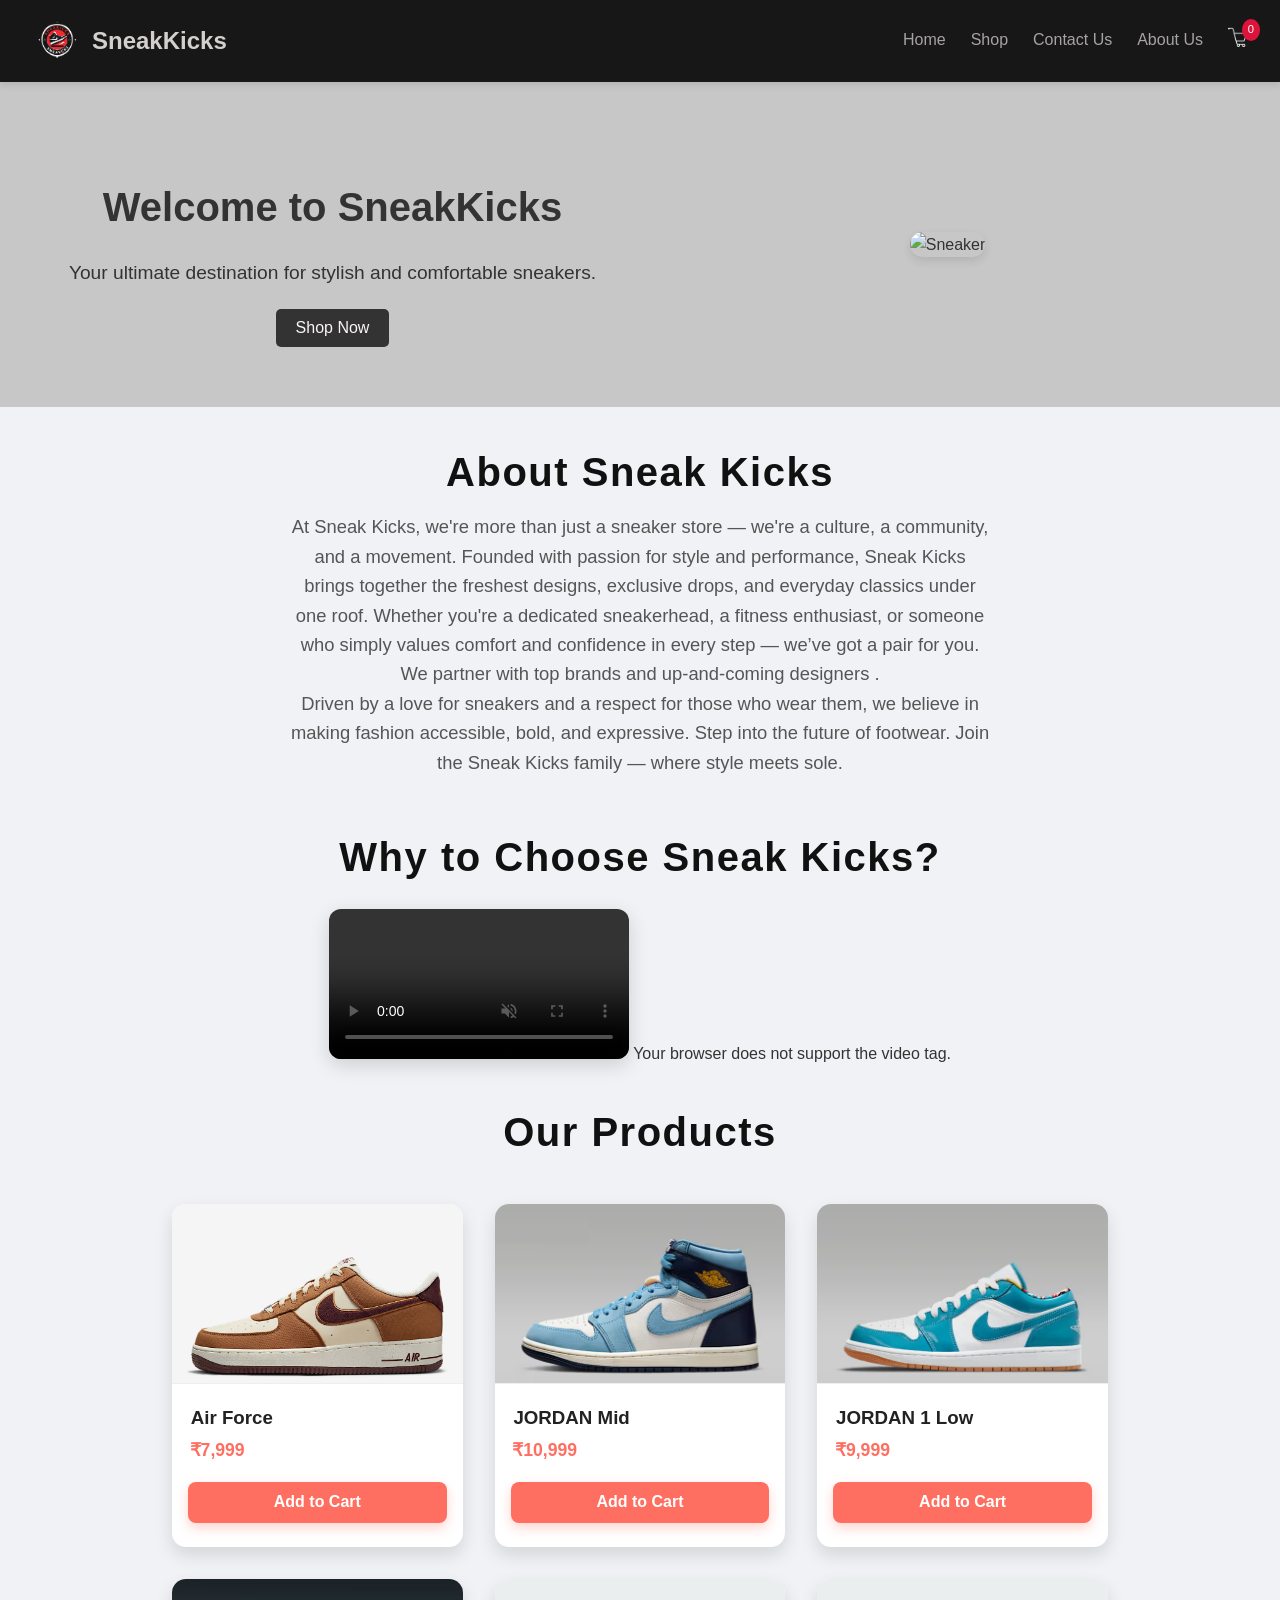
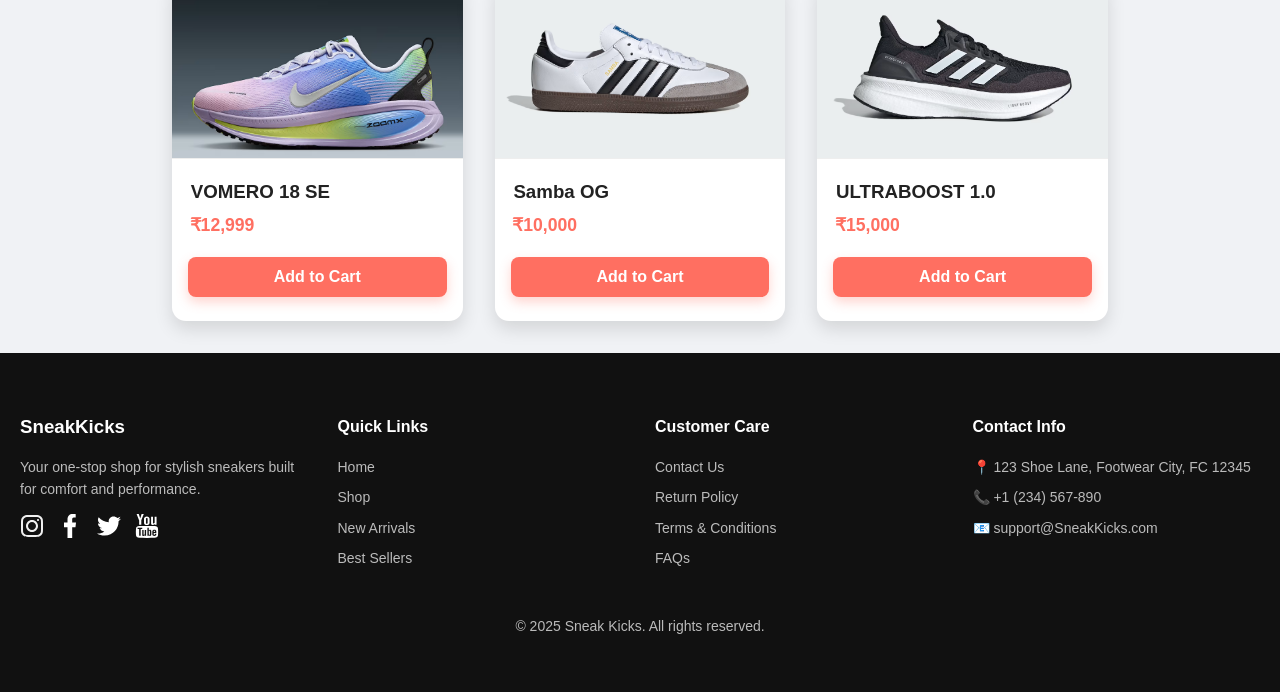
==== index.html @ 7ebffbcd "Update index.html" ====
<!DOCTYPE html>
<html lang="en">
<head>
  <meta charset="UTF-8" />
  <meta name="viewport" content="width=device-width, initial-scale=1" />
  <title>Sneak Kicks - Home</title>
  <link rel="stylesheet" href="style.css" />
  <script src="https://assets.adobedtm.com/236ca7d75265/d8dfe6c2cd3f/launch-2c0ed2ffb1d1-development.min.js" async></script>
</head>
<body>
    <header class="navbar">
        <div class="logo">
          <img src="Urban_Emblem_Logo_for_Sneaker_Website-removebg-preview.png" alt="Sneak Kicks Logo" class="logo-icon" />
          <span class="brand-name">SneakKicks</span>
        </div>
        <nav class="nav-links">
          <a href="index.html">Home</a>
          <a href="index.html#products">Shop</a>
          <a href="contact.html">Contact Us</a>
          <a href="index.html#about">About Us</a>
          <a href="cart.html" class="cart-link">
            <img src="./icons8-cart-50.png" alt="Cart" class="cart-icon" />
            <span class="cart-count" id="cart-count">0</span>
          </a>
        </nav>
      </header>
     
      <main>
        <section class="hero">
          <div class="hero-content">
            <div class="hero-text">
              <h1>Welcome to SneakKicks</h1>
              <p>Your ultimate destination for stylish and comfortable sneakers.</p>
              <button>Shop Now</button>
            </div>
            <div class="hero-image">
              <img src="https://images.pexels.com/photos/7856965/pexels-photo-7856965.jpeg?auto=compress&cs=tinysrgb&dpr=2&w=500" alt="Sneaker" />
            </div>
          </div>
        </section>
      </main>
     

  <section id="about" class="container">
    <h2>About Sneak Kicks</h2>
    <p>At Sneak Kicks, we're more than just a sneaker store — we're a culture, a community, and a movement.
        Founded with passion for style and performance, Sneak Kicks brings together the freshest designs, exclusive drops, and everyday classics under one roof. Whether you're a dedicated sneakerhead, a fitness enthusiast, or someone who simply values comfort and confidence in every step — we’ve got a pair for you.
        We partner with top brands and up-and-coming designers .</p>
    <p>Driven by a love for sneakers and a respect for those who wear them, we believe in making fashion accessible, bold, and expressive.
        Step into the future of footwear.
        Join the Sneak Kicks family — where style meets sole.</p>
  </section>

  <section id="promo-video" class="container">
    <h2>Why to Choose Sneak Kicks?</h2>
    <video controls autoplay loop muted>
      <source src="20250609_0518_SneakKicks_ Perfect Pair Showcase_simple_compose_01jx9hzk4wej083yca4m042abe.mp4" type="video/webm" />
      Your browser does not support the video tag.
    </video>
      Your browser does not support the video tag.
    </video>
  </section>

  <section id="products" class="container">
    <h2>Our Products</h2>
    <div class="product-list">
      <div class="product-card">
        <img src="AIR+FORCE+1+'07+LV8+1.avif" alt="Sneaker"/>
        <h3>Air Force</h3>
        <p class="price">₹7,999</p>
        <button class="add-to-cart" data-name="Air Force" data-price="7999">Add to Cart</button>
      </div>
      <div class="product-card">
        <img src="WMNS+AIR+JORDAN+1+RETRO+HI+OG.avif" alt="Sneaker"/>
        <h3>JORDAN Mid</h3>
        <p class="price">₹10,999</p>
        <button class="add-to-cart" data-name="JORDAN Mid" data-price="10999">Add to Cart</button>
      </div>
      <div class="product-card">
        <img src="AIR+JORDAN+1+LOW+SE.avif" alt="Sneaker"/>
        <h3>JORDAN 1 Low</h3>
        <p class="price">₹9,999</p>
        <button class="add-to-cart" data-name="JORDAN 1 Low" data-price="9999">Add to Cart</button>
      </div>
      <div class="product-card">
        <img src="W+NIKE+VOMERO+18+SE.avif" alt="Sneaker"/>
        <h3>VOMERO 18 SE</h3>
        <p class="price">₹12,999</p>
        <button class="add-to-cart" data-name="VOMERO 18 SE" data-price="12999">Add to Cart</button>
      </div>
      <div class="product-card">
        <img src="Samba_OG_Shoes_White_B75806_01_00_standard.avif" alt="Sneaker"/>
        <h3>Samba OG </h3>
        <p class="price">₹10,000</p>
        <button class="add-to-cart" data-name="Samba OG" data-price="10000">Add to Cart</button>
      </div>
      <div class="product-card">
        <img src="Ultraboost_5_Shoes_Black_JH9634_01_standard.avif" alt="Sneaker"/>
        <h3>ULTRABOOST 1.0 </h3>
        <p class="price">₹15,000</p>
        <button class="add-to-cart" data-name="ULTRABOOST 1.0" data-price="15000">Add to Cart</button>
      </div>
    </div>
  </section>

  <footer>
    <footer class="footer">
      <div class="footer-container">
        <div class="footer-col">
          <h3>SneakKicks</h3>
          <p>Your one-stop shop for stylish sneakers built for comfort and performance.</p>
          <div class="social-icons">
            <a href="#"><img src="instagram-svgrepo-com.svg" alt="Instagram"></a>
            <a href="#"><img src="facebook-176-svgrepo-com.svg" alt="Facebook"></a>
            <a href="#"><img src="twitter-154-svgrepo-com.svg" alt="Twitter"></a>
            <a href="#"><img src="youtube-svgrepo-com.svg" alt="YouTube"></a>
          </div>
        </div>
     
        <div class="footer-col">
          <h4>Quick Links</h4>
          <ul>
            <li><a href="index.html">Home</a></li>
            <li><a href="#">Shop</a></li>
            <li><a href="#">New Arrivals</a></li>
            <li><a href="#">Best Sellers</a></li>
          </ul>
        </div>
     
        <div class="footer-col">
          <h4>Customer Care</h4>
          <ul>
            <li><a href="contact.html" id="footer-contact-link"
                  onclick="window.dataLayer.push({
                    'event': 'footer_link_click',
                    'link_category': 'Customer Care',
                    'link_text': 'Contact Us',
                    'link_url': this.href,
                    'link_id': this.id
                  });">Contact Us</a></li>
            <li><a href="#">Return Policy</a></li>
            <li><a href="#">Terms & Conditions</a></li>
            <li><a href="#">FAQs</a></li>
          </ul>
        </div>
     
        <div class="footer-col">
          <h4>Contact Info</h4>
          <ul>
            <li><strong>📍</strong> 123 Shoe Lane, Footwear City, FC 12345</li>
            <li><strong>📞</strong> +1 (234) 567-890</li>
            <li><strong>📧</strong> support@SneakKicks.com</li>
          </ul>
        </div>
      </div>
     
      <div class="footer-bottom">
        <p>&copy; 2025 Sneak Kicks. All rights reserved.</p>
      </div>
  </footer>

  <script src="script.js"></script>
</body>
</html>
---- style.css ----
/* Reset and basics */
* {
    box-sizing: border-box;
  }
   
  body {
    font-family: 'Segoe UI', Tahoma, Geneva, Verdana, sans-serif;
    margin: 0;
    background: #f0f2f5;
    color: #333;
    line-height: 1.6;
  }
   
  .container {
    max-width: 1000px;
    margin: 2em auto;
    padding: 0 1em;
  }
   
  /* Header */
  header {
    background: #1a1a1a;
    color: #fff;
    padding: 1.5em 1em;
    text-align: center;
    box-shadow: 0 2px 5px rgba(0,0,0,0.2);
    position: sticky;
    top: 0;
    z-index: 100;
  }
   
  header h1 {
    margin: 0 0 0.3em;
    font-weight: 700;
    letter-spacing: 2px;
  }
   
  nav ul {
    list-style: none;
    padding: 0;
    margin: 0 auto;
    display: flex;
    justify-content: center;
    gap: 2em;
  }
   
  nav ul li a {
    color: #ccc;
    text-decoration: none;
    font-weight: 600;
    padding: 0.3em 0.5em;
    transition: color 0.3s ease;
    border-bottom: 2px solid transparent;
  }
   
  nav ul li a:hover,
  nav ul li a.active {
    color: #ff6f61;
    border-bottom-color: #ff6f61;
  }
   
  /* About Section */
  #about h2 {
    font-size: 2.5em;
    margin-bottom: 0.2em;
    color: #111;
    text-align: center;
    letter-spacing: 1.5px;
  }
   
  #about p {
    max-width: 700px;
    margin: 0 auto;
    font-size: 1.15em;
    color: #555;
    text-align: center;
  }
   
  /* Promo Video Section */
  #promo-video {
    text-align: center;
    margin-top: 3em;
  }
   
  #promo-video h2 {
    font-size: 2.5em;
    margin-bottom: 0.5em;
    color: #111;
    letter-spacing: 1.5px;
  }
   
  #promo-video video {
    max-width: 100%;
    border-radius: 12px;
    box-shadow: 0 6px 20px rgba(0,0,0,0.15);
    transition: transform 0.3s ease;
  }
   
  #promo-video video:hover {
    transform: scale(1.05);
  }
   
  /* Products Section */
  #products h2 {
    text-align: center;
    font-size: 2.5em;
    margin-bottom: 1em;
    color: #111;
    letter-spacing: 1.5px;
  }
   
  .product-list {
    display: grid;
    grid-template-columns: repeat(auto-fit, minmax(220px, 1fr));
    gap: 2em;
    padding: 0 1em;
  }
   
  .product-card {
    background: #fff;
    border-radius: 14px;
    box-shadow: 0 8px 18px rgba(0,0,0,0.12);
    overflow: hidden;
    display: flex;
    flex-direction: column;
    transition: box-shadow 0.3s ease;
    cursor: pointer;
  }
   
  .product-card:hover {
    box-shadow: 0 12px 28px rgba(255,111,97,0.4);
  }
   
  .product-card img {
    width: 100%;
    object-fit: cover;
    height: 180px;
    border-bottom: 1px solid #eee;
    transition: transform 0.3s ease;
  }
   
  .product-card:hover img {
    transform: scale(1.1);
  }
   
  .product-card h3 {
    margin: 1em 1em 0.2em;
    font-weight: 700;
    color: #222;
  }
   
  .product-card p {
    margin: 0 1em 1em;
    font-weight: 700;
    color: #ff6f61;
    font-size: 1.1em;
  }
   
  .product-card button {
    margin: auto 1em 1.5em;
    background-color: #ff6f61;
    border: none;
    padding: 0.7em 1em;
    border-radius: 8px;
    color: white;
    font-weight: 700;
    font-size: 1em;
    transition: background-color 0.3s ease;
    cursor: pointer;
    box-shadow: 0 5px 12px rgba(255,111,97,0.3);
  }
   
  .product-card button:hover {
    background-color: #e35b4b;
    box-shadow: 0 7px 16px rgba(227,91,75,0.5);
  }
   
  /* Cart Page */
  #cart-page {
    background-color: #fff;
    padding: 2em;
    border-radius: 12px;
    box-shadow: 0 6px 24px rgba(0,0,0,0.1);
    max-width: 800px;
    margin: 2em auto 4em;
    text-align: center;
  }
   
  #cart-page h2 {
    font-size: 2.8em;
    margin-bottom: 1em;
    letter-spacing: 1.5px;
    color: #111;
  }
   
  #cart-container {
    margin-top: 1em;
  }
   
  #cart-list {
    list-style: none;
    padding: 0;
    margin-bottom: 1.5em;
    max-height: 320px;
    overflow-y: auto;
    border-top: 2px solid #ff6f61;
    border-bottom: 2px solid #ff6f61;
  }
   
  #cart-list li {
    padding: 15px 20px;
    margin: 10px auto;
    background-color: #fdf0f0;
    border-radius: 8px;
    font-size: 1.15em;
    color: #d63636;
    font-weight: 600;
    box-shadow: 0 2px 6px rgba(255,111,97,0.3);
  }
   
  #total {
    font-weight: 700;
    font-size: 1.5em;
    color: #ff6f61;
    margin-bottom: 1.5em;
    display: block;
  }
   
  #checkout-btn {
    background-color: #ff6f61;
    color: white;
    border: none;
    padding: 0.8em 2em;
    border-radius: 12px;
    font-size: 1.1em;
    font-weight: 700;
    cursor: pointer;
    box-shadow: 0 5px 18px rgba(255,111,97,0.4);
    transition: background-color 0.3s ease;
  }
   
  #checkout-btn:hover {
    background-color: #e35b4b;
    box-shadow: 0 7px 22px rgba(227,91,75,0.6);
  }
  .cart-section {
    padding: 40px 20px;
    max-width: 800px;
    margin: 0 auto;
  }
   
  .cart-items-container {
    display: flex;
    flex-direction: column;
    gap: 20px;
    margin-top: 20px;
  }
   
  .cart-product {
    display: flex;
    align-items: center;
    gap: 20px;
    background-color: #f8f8f8;
    padding: 15px;
    border-radius: 10px;
    box-shadow: 0 2px 6px rgba(0,0,0,0.05);
  }
   
  .cart-img {
    width: 80px;
    height: 80px;
    object-fit: cover;
    border-radius: 8px;
  }
  .cart-summary {
    margin-top: 30px;
    text-align: right;
  }
   
  #checkout-btn {
    padding: 10px 20px;
    background-color: #1e90ff;
    color: white;
    font-weight: bold;
    border: none;
    border-radius: 6px;
    cursor: pointer;
    margin-top: 10px;
  }
   
  .remove-btn {
    padding: 6px 12px;
    background-color: crimson;
    color: white;
    border: none;
    border-radius: 6px;
    cursor: pointer;
    font-size: 0.85rem;
  }
   
  /* Footer */
  .footer {
    background-color: #111;
    color: #fff;
    padding: 40px 20px;
    font-family: 'Arial', sans-serif;
  }
   
  .footer-container {
    display: flex;
    flex-wrap: wrap;
    justify-content: space-around;
    gap: 30px;
  }
   
  .footer-col {
    flex: 1 1 200px;
  }
   
  .footer h3, .footer h4 {
    color: #fff;
    margin-bottom: 10px;
  }
   
  .footer p, .footer li {
    color: #bbb;
    font-size: 14px;
    line-height: 1.6;
  }
   
  .footer ul {
    list-style: none;
    padding: 0;
  }
   
  .footer ul li {
    margin-bottom: 8px;
  }
   
  .footer a {
    color: #bbb;
    text-decoration: none;
  }
   
  .footer a:hover {
    text-decoration: underline;
  }
   
  .social-icons a {
    display: inline-block;
    margin-right: 10px;
  }
   
  .social-icons img {
    width: 24px;
    height: 24px;
    filter: invert(1);
  }
   
  .footer-bottom {
    margin-top: 30px;
    text-align: center;
    font-size: 13px;
    color: #888;
  }
   
  /* SneakKicks Navbar */
.navbar {
    display: flex;
    justify-content: space-between;
    align-items: center;
    padding: 1rem 2rem;
    background-color: #181717;
    box-shadow: 0 4px 6px rgba(39, 39, 39, 0.1);
    position: sticky;
    top: 0;
    z-index: 1000;
  }
   
  .logo {
    display: flex;
    align-items: center;
  }
   
  .logo-icon {
    width: 50px;
    height: 50px;
    margin-right: 10px;
  }
   
  .brand-name {
    font-size: 1.5rem;
    font-weight: 700;
    color: #d4cfcf;
    font-family: 'Poppins', sans-serif;
  }
   
  .nav-links {
    display: flex;
    gap: 25px;
  }
   
  .nav-links a {
    text-decoration: none;
    color: #a8a3a3;
    font-weight: 500;
    position: relative;
    font-family: 'Poppins', sans-serif;
    transition: color 0.2s;
  }
   
  .nav-links a:hover {
    color: #ff5a5f;
  }
   
  .cart-icon {
    width: 20px;
    height: 20px;
  }
   
  .cart-count {
    background-color: crimson;
    color: white;
    font-size: 0.7rem;
    padding: 2px 6px;
    border-radius: 50%;
    position: absolute;
    top: -8px;
    right: -12px;
  }
   
  /* Hero Section */
  .hero {
    padding: 60px 20px;
    background: #c4c2c2e2;
    font-family: 'Poppins', sans-serif;
  }
   
  .hero-content {
    display: flex;
    flex-direction: column;
    align-items: center;
    gap: 30px;
    max-width: 1200px;
    margin: 0 auto;
  }
   
  @media (min-width: 768px) {
    .hero-content {
      flex-direction: row;
      justify-content: space-between;
    }
  }
   
  .hero-text {
    flex: 1;
    text-align: center;
  }
   
  .hero-text h1 {
    font-size: 2.5rem;
    margin-bottom: 10px;
  }
   
  .hero-text p {
    font-size: 1.2rem;
    margin-bottom: 20px;
  }
   
  .hero-text button {
    padding: 10px 20px;
    font-size: 1rem;
    background-color: #343333;
    color: rgb(249, 245, 245);
    border: none;
    border-radius: 5px;
    cursor: pointer;
  }
   
  .hero-image {
    flex: 1;
    text-align: center;
  }
   
  .hero-image img {
    max-width: 100%;
    height: auto;
    border-radius: 15px;
    box-shadow: 0 4px 10px rgba(0,0,0,0.1);
  }
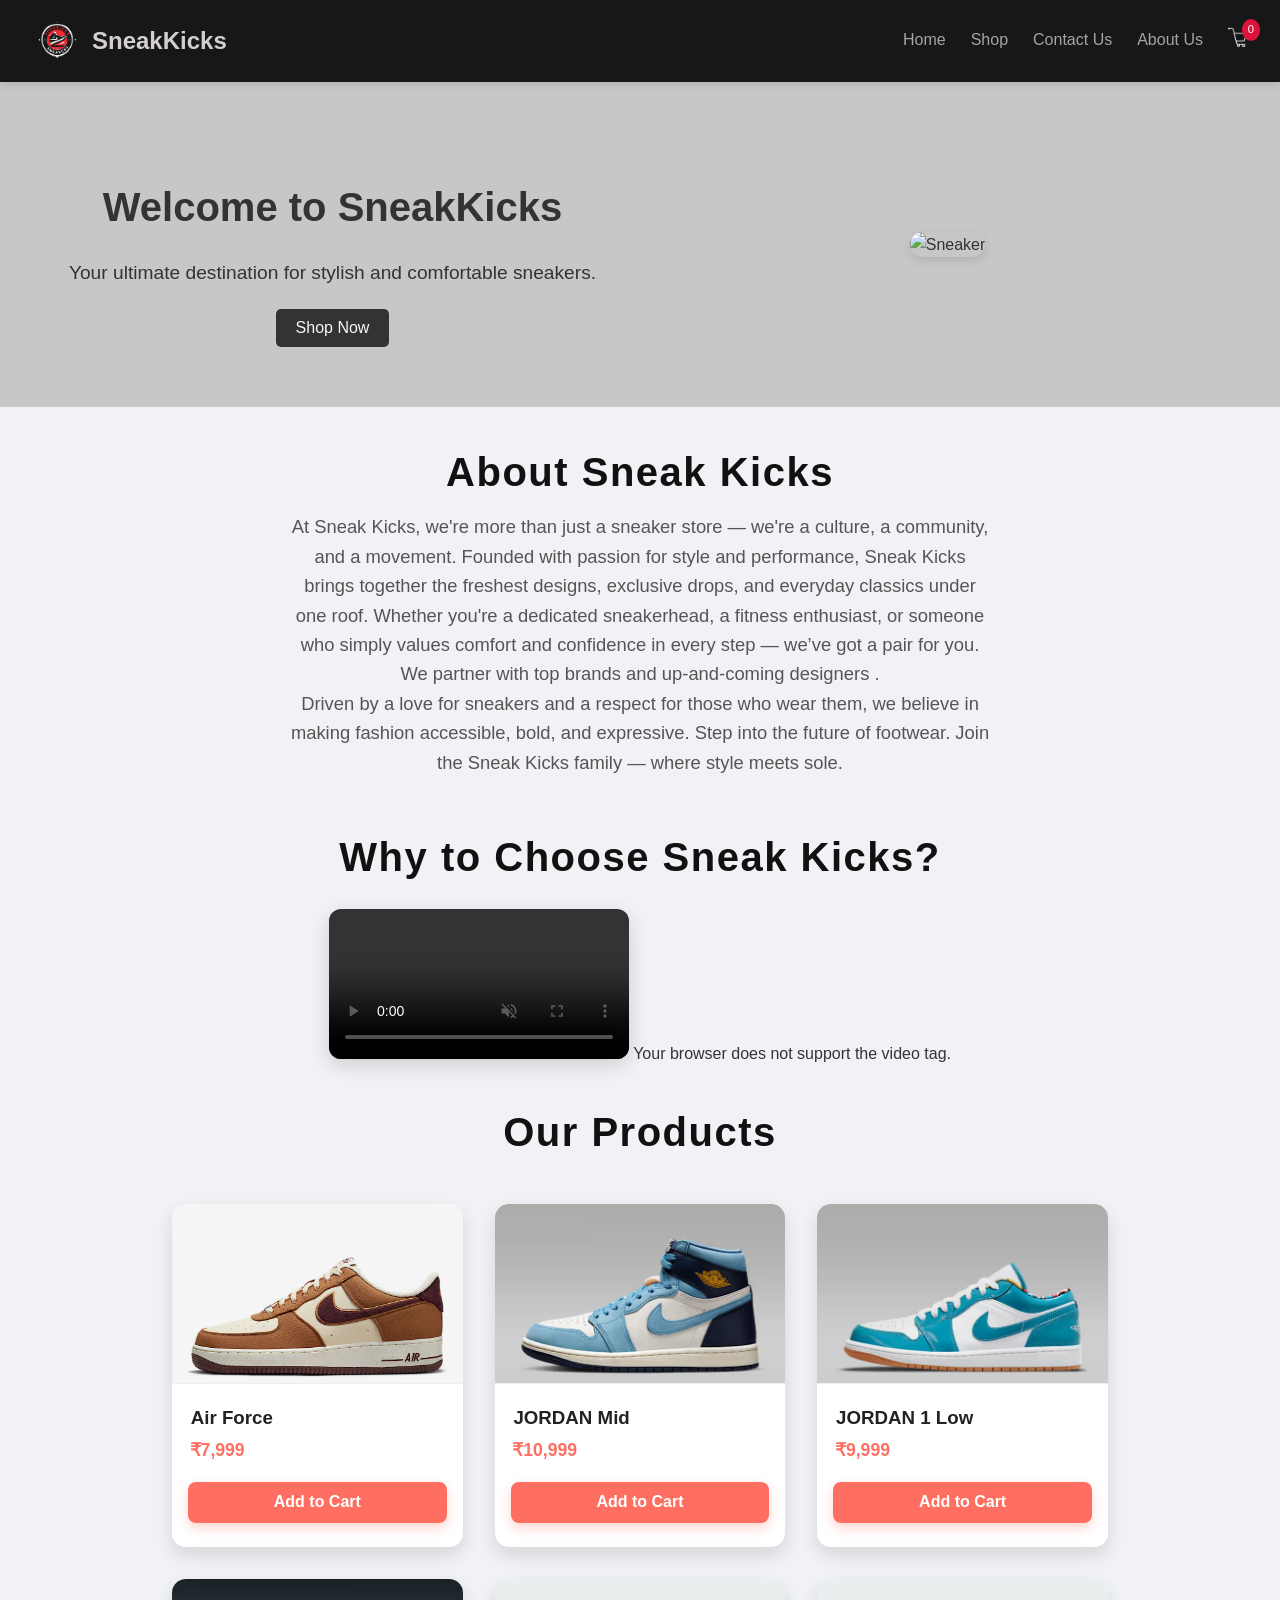
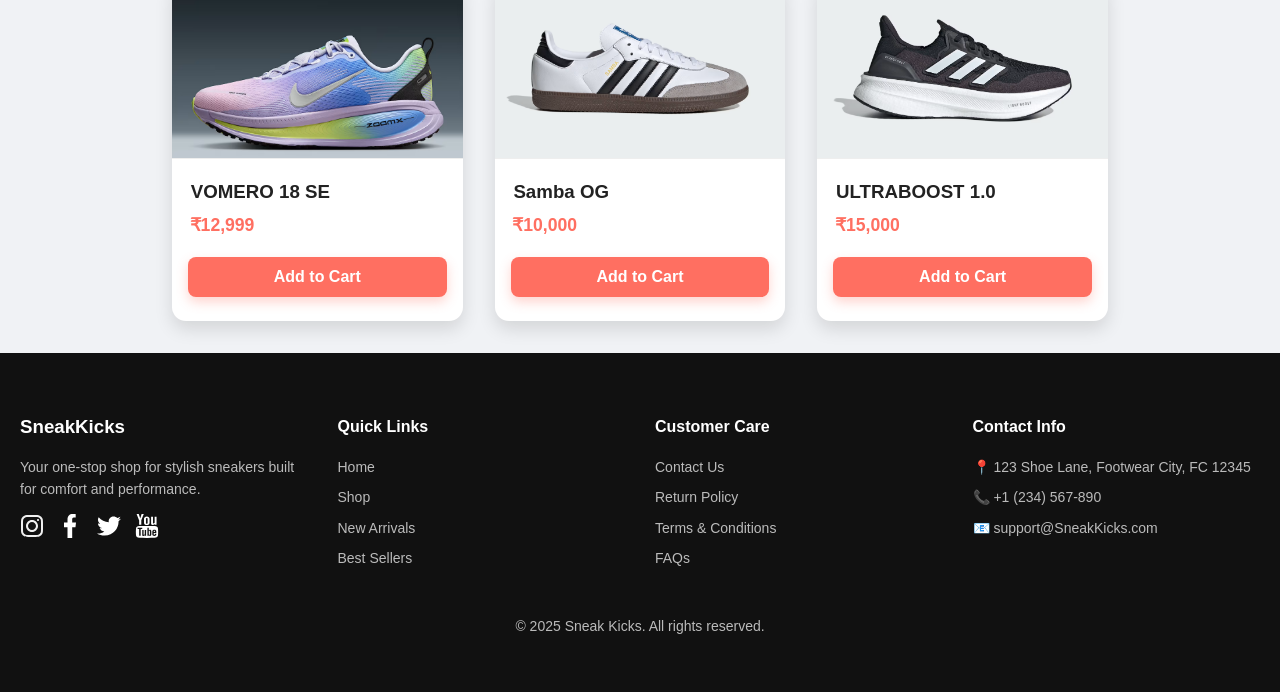
==== commit 0985a3b0: "Update index.html" ====
--- a/index.html
+++ b/index.html
@@ -54,7 +54,7 @@
   <section id="promo-video" class="container">
     <h2>Why to Choose Sneak Kicks?</h2>
     <video controls autoplay loop muted>
-      <source src="20250609_0518_SneakKicks_ Perfect Pair Showcase_simple_compose_01jx9hzk4wej083yca4m042abe.mp4" type="video/webm" />
+      <source src="/20250609_0518_SneakKicks_ Perfect Pair Showcase_simple_compose_01jx9hzk4wej083yca4m042abe.mp4">
       Your browser does not support the video tag.
     </video>
       Your browser does not support the video tag.
--- a/style.css
+++ b/style.css
@@ -487,4 +487,4 @@
     height: auto;
     border-radius: 15px;
     box-shadow: 0 4px 10px rgba(0,0,0,0.1);
-  }+  }
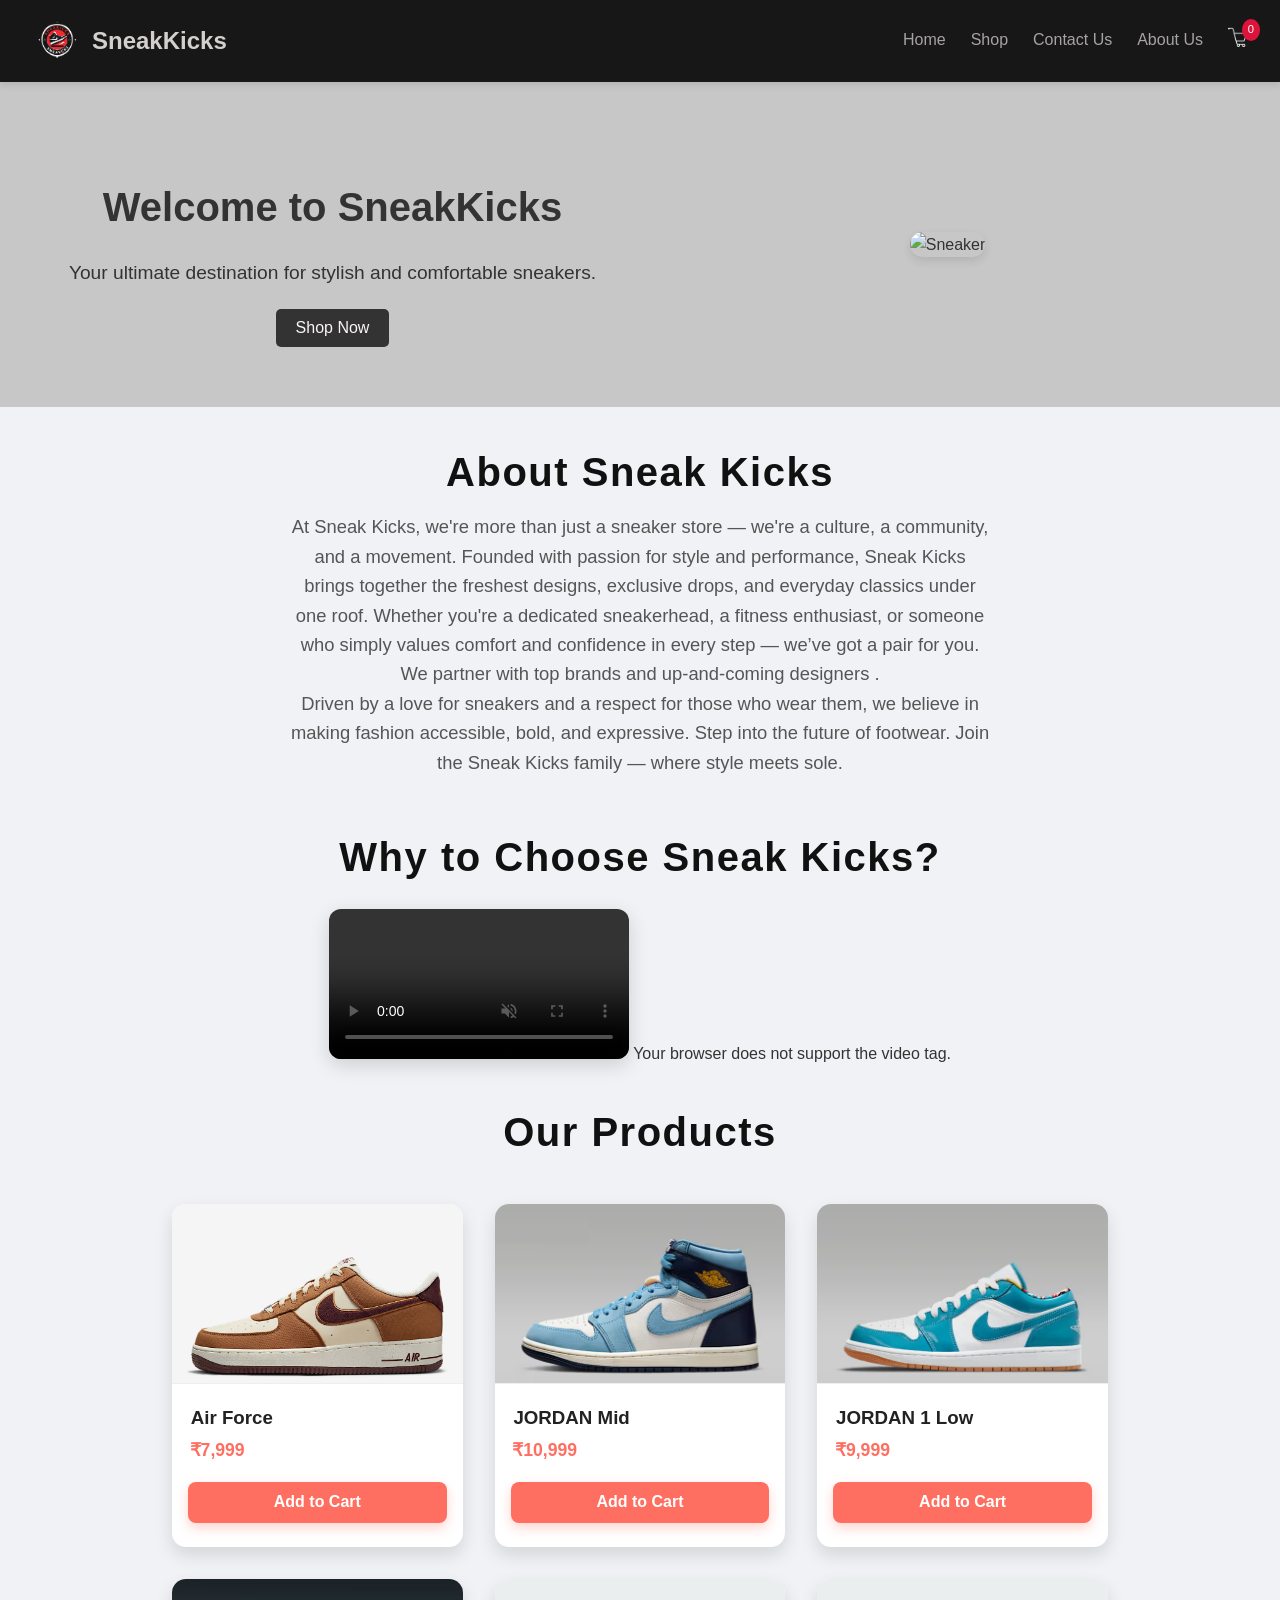
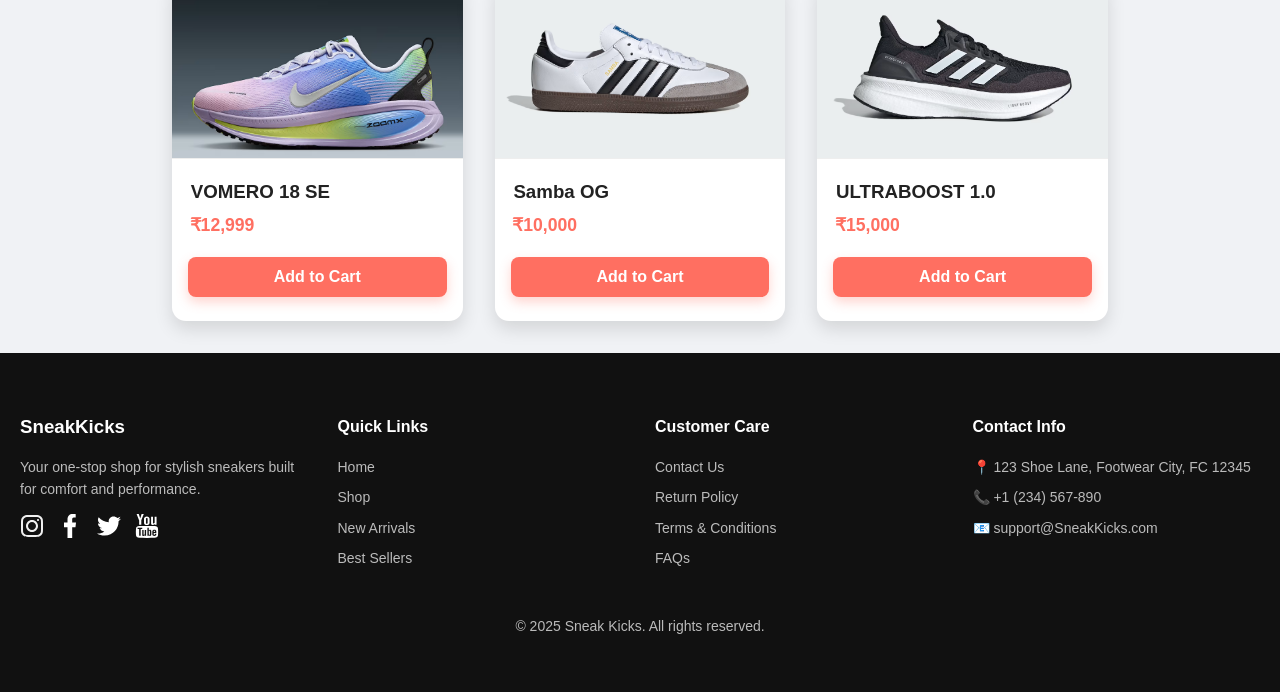
==== commit 0a4407be: "Update index.html" ====
--- a/index.html
+++ b/index.html
@@ -162,4 +162,3 @@
   <script src="script.js"></script>
 </body>
 </html>
-
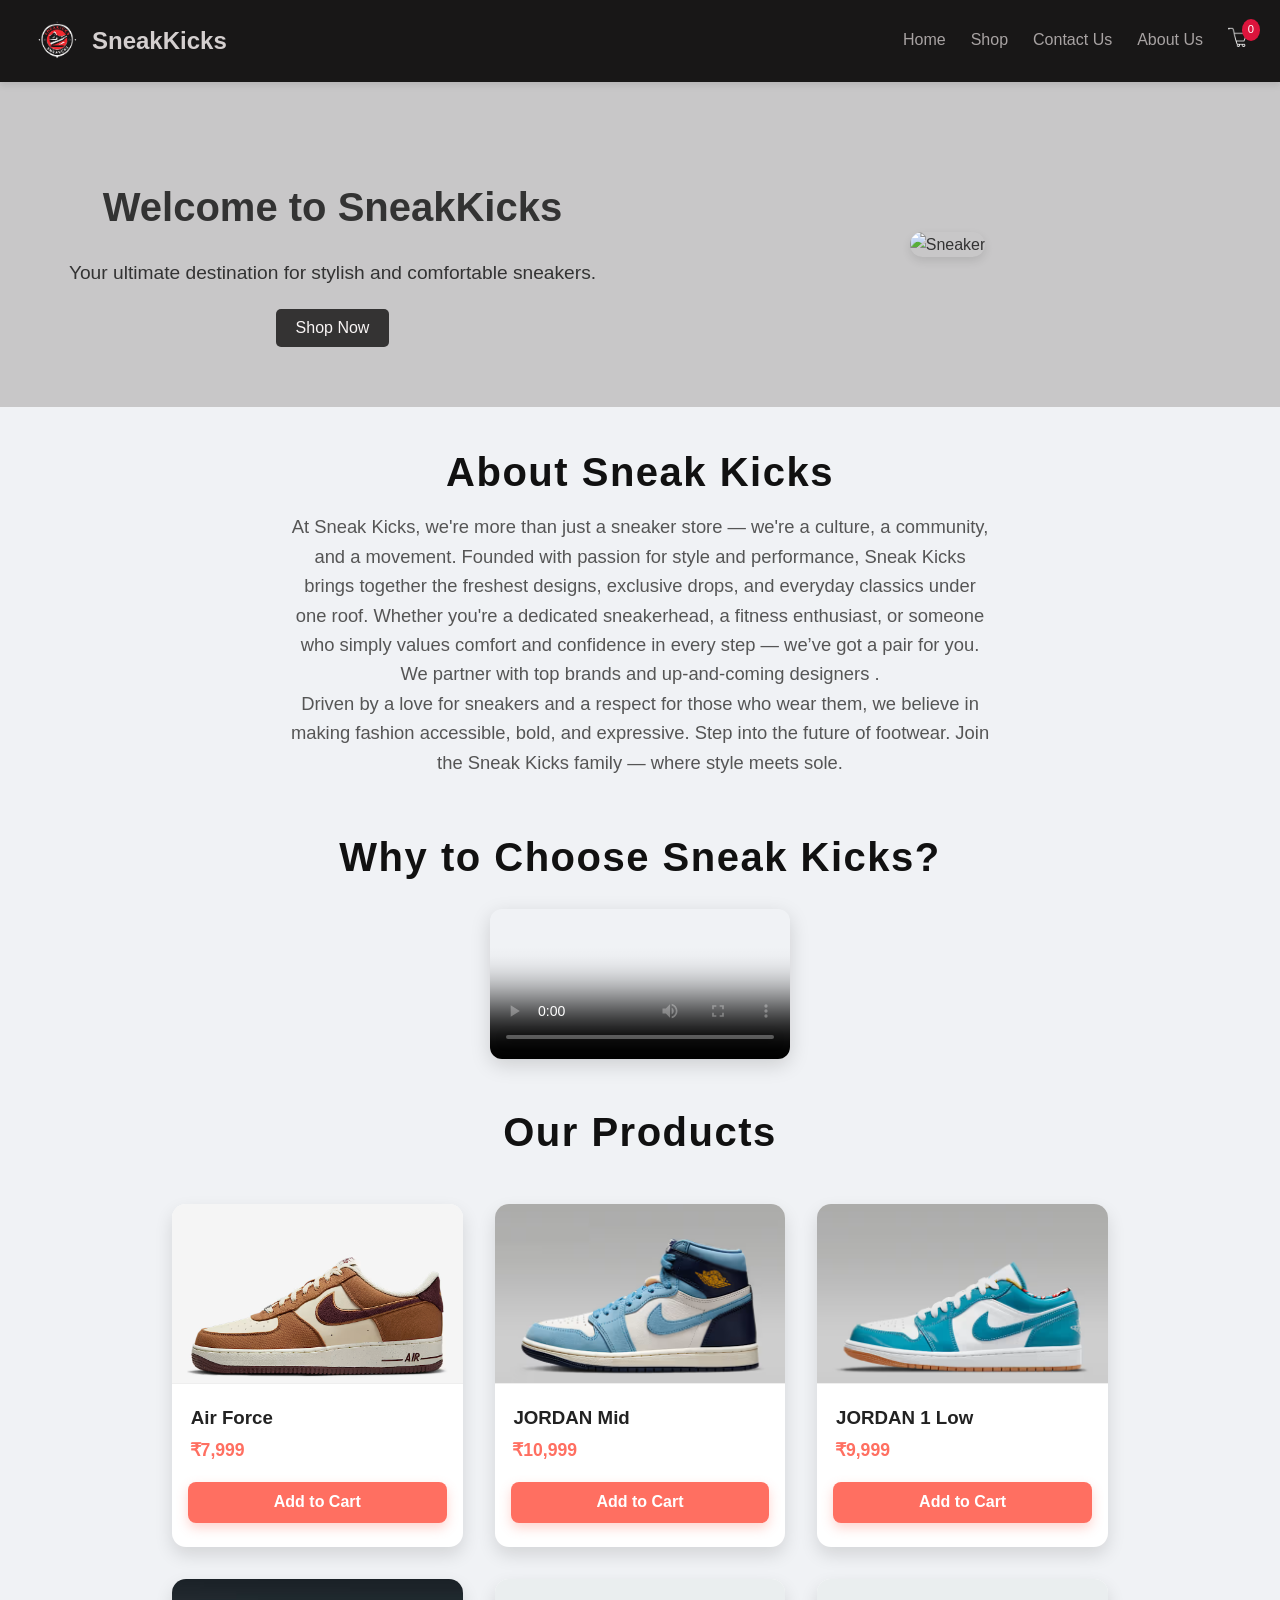
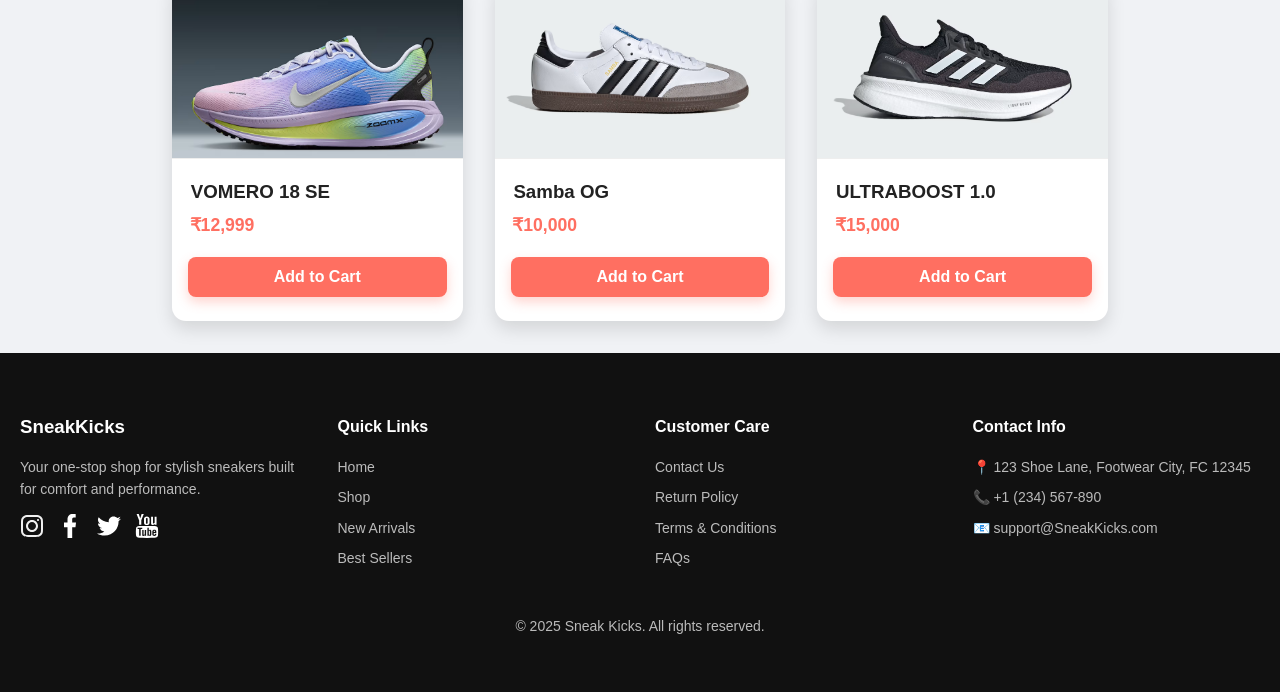
==== commit 2e7266d4: "Update index.html" ====
--- a/index.html
+++ b/index.html
@@ -53,10 +53,8 @@
 
   <section id="promo-video" class="container">
     <h2>Why to Choose Sneak Kicks?</h2>
-    <video controls autoplay loop muted>
-      <source src="/20250609_0518_SneakKicks_ Perfect Pair Showcase_simple_compose_01jx9hzk4wej083yca4m042abe.mp4">
-      Your browser does not support the video tag.
-    </video>
+    <video controls poster="https://via.placeholder.com/640x360?text=Sneak+Kicks+Promo" preload="metadata">
+      <source src="./20250609_0518_SneakKicks_ Perfect Pair Showcase_simple_compose_01jx9hzk4wej083yca4m042abe.mp4" type="video/webm" />
       Your browser does not support the video tag.
     </video>
   </section>
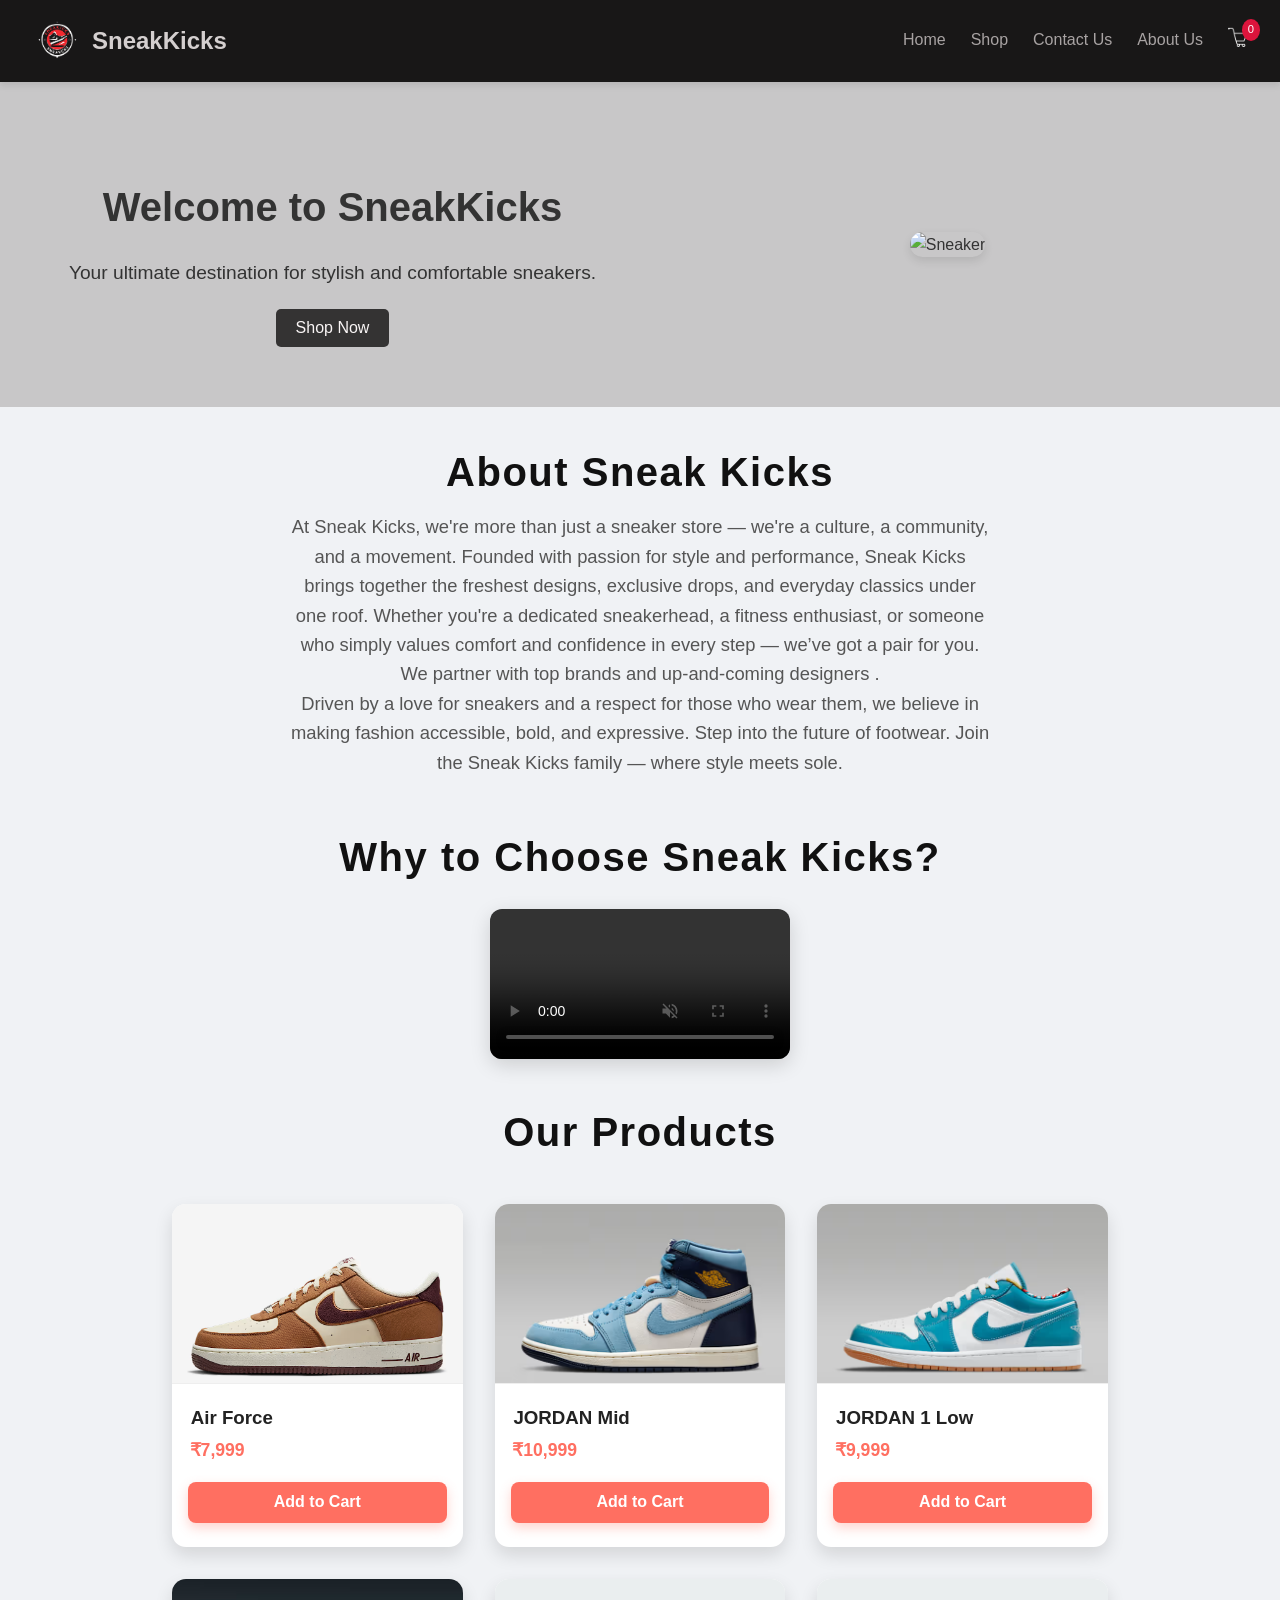
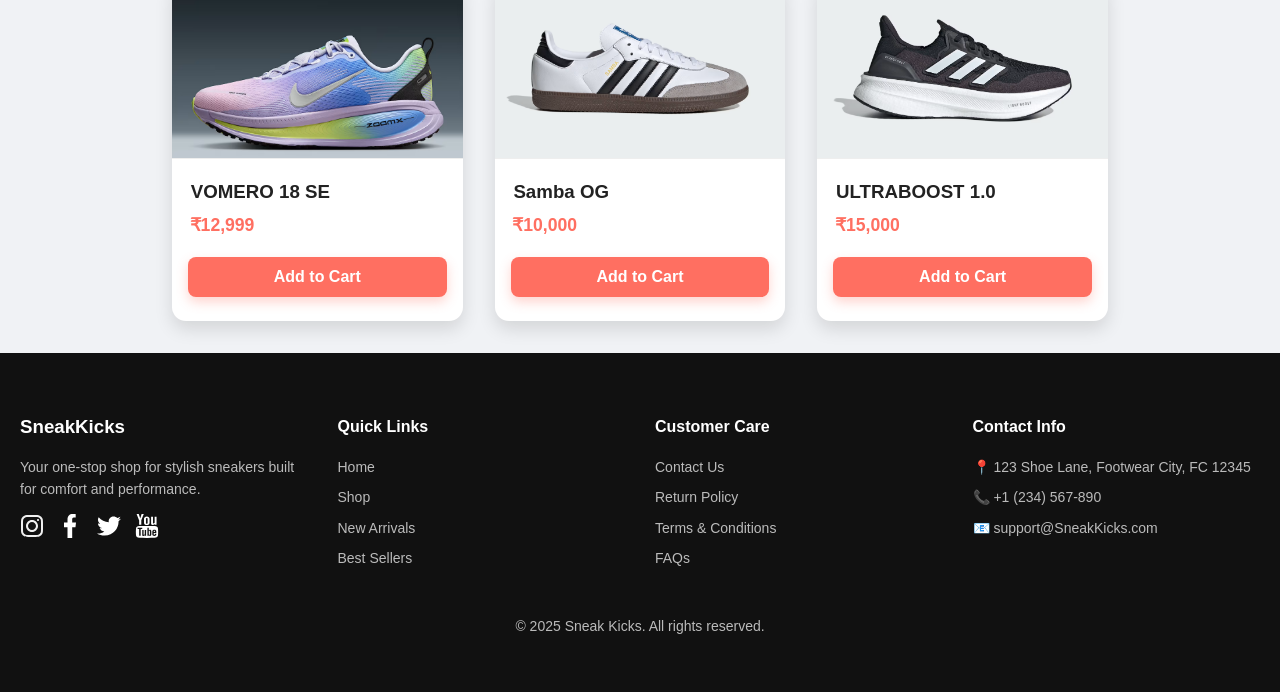
==== commit 5ba2a64d: "Update index.html" ====
--- a/index.html
+++ b/index.html
@@ -53,8 +53,8 @@
 
   <section id="promo-video" class="container">
     <h2>Why to Choose Sneak Kicks?</h2>
-    <video controls poster="https://via.placeholder.com/640x360?text=Sneak+Kicks+Promo" preload="metadata">
-      <source src="./20250609_0518_SneakKicks_ Perfect Pair Showcase_simple_compose_01jx9hzk4wej083yca4m042abe.mp4" type="video/webm" />
+    <video controls autoplay loop muted>
+      <source src="./20250609_0518_SneakKicks_ Perfect Pair Showcase_simple_compose_01jx9hzk4wej083yca4m042abe.mp4" type="video/mp4" />
       Your browser does not support the video tag.
     </video>
   </section>
